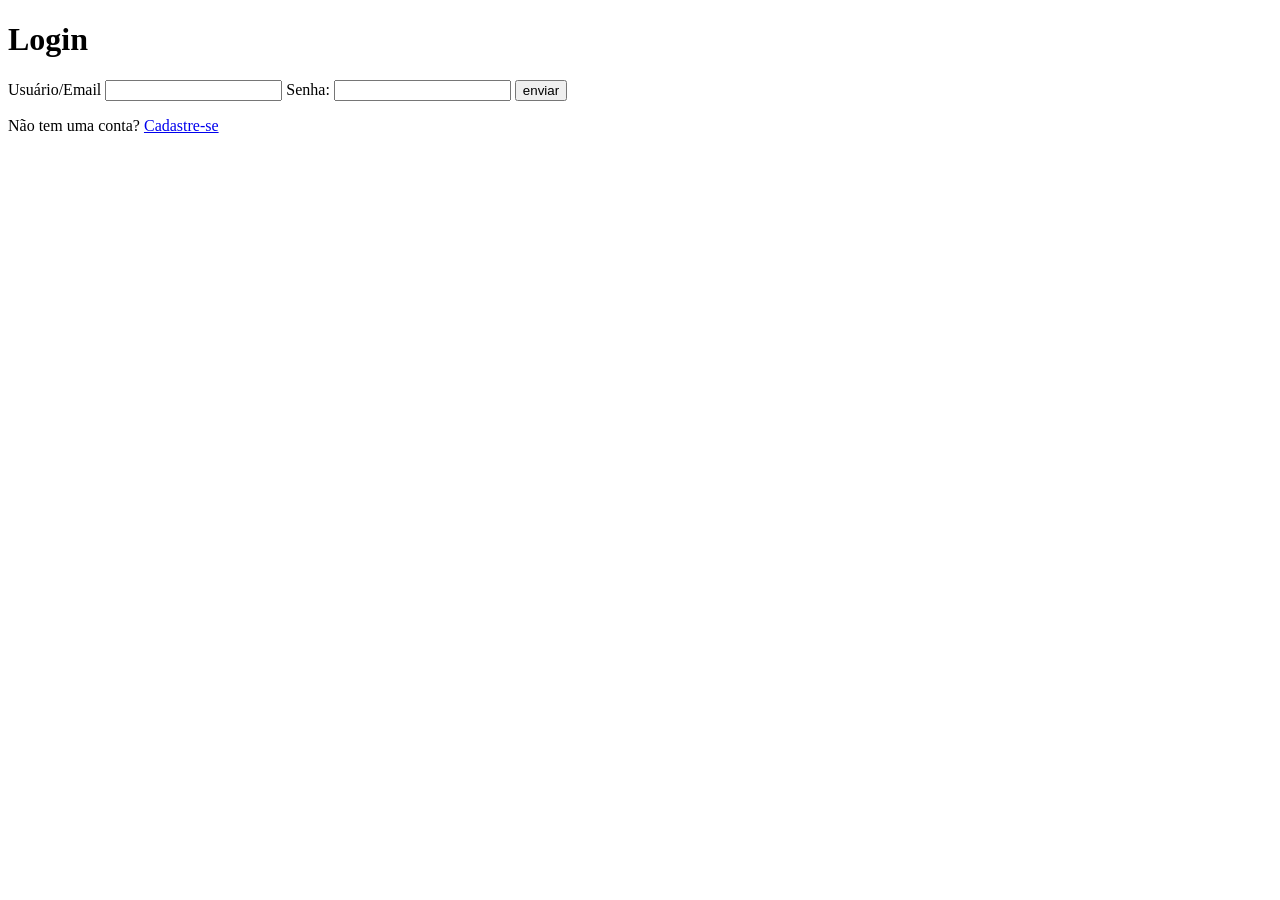
==== login.html @ b42fd9b4 "Rename Teladelogin.html to login.html" ====
<!DOCTYPE html>
<html lang="en">
<head>
    <meta charset="UTF-8">
    <meta name="viewport" content="width=device-width, initial-scale=1.0">
    <title>Document</title>
    <link rel="stylesheet" href="./STYLE.CSS">
</head>
<body>
    <form action ="./Sucesso.html"class=form>
        <h1 id="tituloform"> Login </h1>
        <label class="Textlabel"> Usuário/Email</label>
        <input class="campotexto" type="email" name="Email">
        <label class="Textlabel">Senha:</label>
        <input class="campotexto" type="password" name="Senha">
        <button id="Bnenviar" type="enviar">enviar</button>
        <p> Não tem uma conta? <a href="./Cadastro.html">Cadastre-se</a></p>
    </form>
</body>
</html>
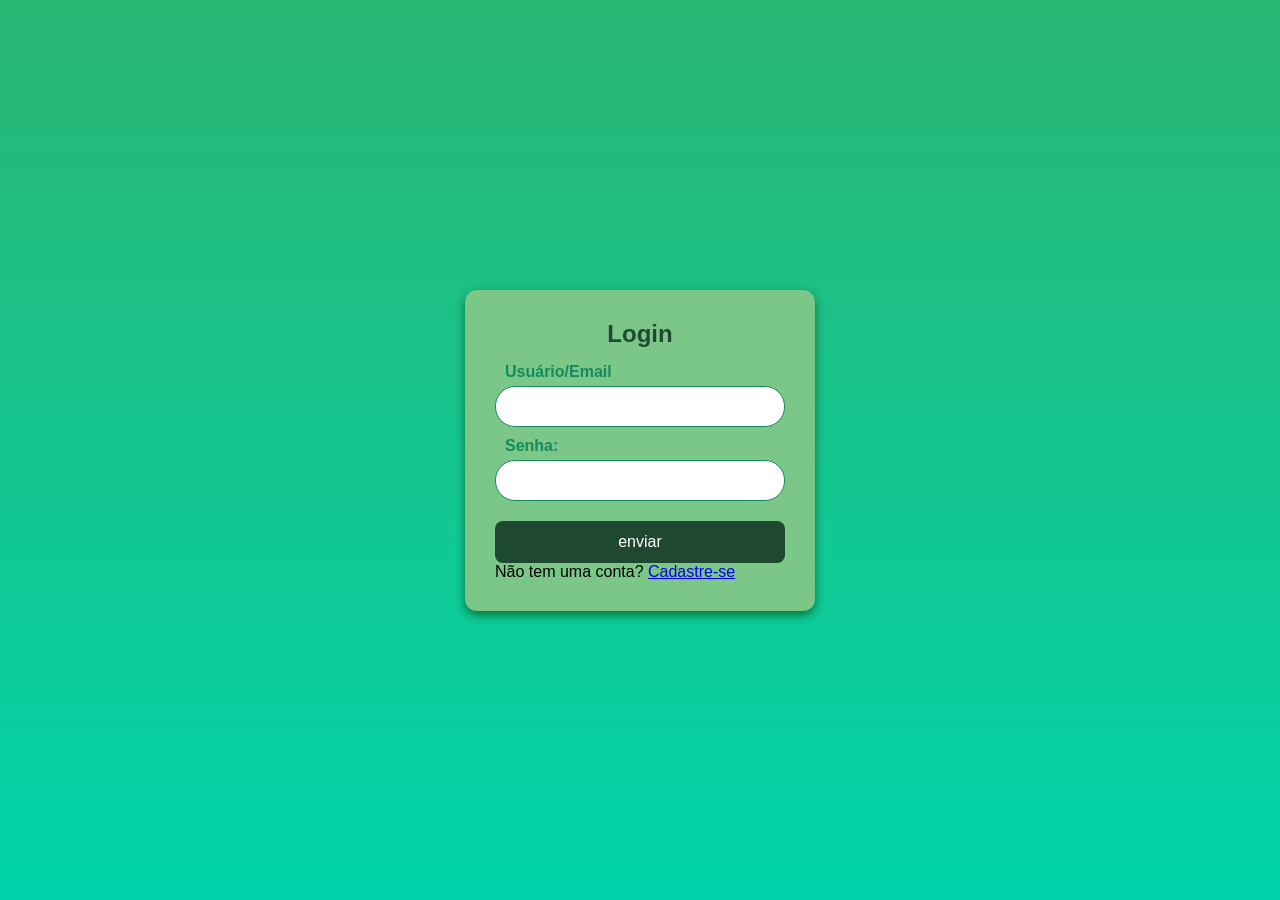
==== commit 1d5dffe5: "organizando o projeto" ====
--- a/login.html
+++ b/login.html
@@ -4,17 +4,17 @@
     <meta charset="UTF-8">
     <meta name="viewport" content="width=device-width, initial-scale=1.0">
     <title>Document</title>
-    <link rel="stylesheet" href="./STYLE.CSS">
+    <link rel="stylesheet" href="./css/style.css">
 </head>
 <body>
-    <form action ="./Sucesso.html"class=form>
+    <form action ="./html/sucesso.html" class="form">
         <h1 id="tituloform"> Login </h1>
         <label class="Textlabel"> Usuário/Email</label>
         <input class="campotexto" type="email" name="Email">
         <label class="Textlabel">Senha:</label>
         <input class="campotexto" type="password" name="Senha">
         <button id="Bnenviar" type="enviar">enviar</button>
-        <p> Não tem uma conta? <a href="./Cadastro.html">Cadastre-se</a></p>
+        <p> Não tem uma conta? <a href="./html/cadastro.html">Cadastre-se</a></p>
     </form>
 </body>
-</html>
+</html>
--- a/css/style.css
+++ b/css/style.css
@@ -0,0 +1,76 @@
+
+*{
+    margin: 0;
+    padding: 0;
+    box-sizing: border-box;
+}
+h1 {
+    font-size: 24px;
+}
+h1{
+    font-size: 24px;
+    color: rgb(20, 139, 93); 
+}
+body{
+    background-color:rgb(20, 139, 93) ;
+    font-family: arial, helvetica,sans-serif;
+    display: flex;
+    justify-content: center;
+    align-items:center;
+    height: 100vh;
+}
+.Textlabel{
+    margin:10px;
+    margin-bottom:5px;
+    Font-weight: bold;
+    color:rgb(20, 139, 93);
+}
+.campotexto{
+    padding:12px;
+    border:1px solid rgb(20, 139, 93);
+    border-radius: 20px;
+    outline: none;
+    transition:0.3s;
+}
+.campotext:focus{
+    border-color:rgb(20, 139, 93);
+    box-shadow: 0 5px 5px rgb(20, 139, 93);
+}
+.form{
+    background-color: #7bc787;
+    width: 350px;
+    padding: 30px;
+    border-radius: 12px;
+    box-shadow: 0 4px 10px rgba(10, 80, 21, 0.733);
+    display: flex;
+    flex-direction: column;
+}
+#tituloform{
+    text-align:center;
+    margin-bottom: 5px;
+    font-weight: bold;
+    color:rgba(12, 49, 32, 0.836);
+}
+#Bnenviar{
+    margin-top: 20px;
+    padding: 12px;
+    border: none;
+    background-color: rgba(12, 49, 32, 0.836);
+    color: white;
+    border: none;
+    border-radius: 8px;
+    cursor: pointer;
+    font-size:16px;
+    transition: 0.3s;
+}
+#Bnenviar:hover{
+    background-color: rgba(94, 218, 160, 0.836);
+}
+body{
+    margin: 0;  
+    height: 100vh;
+    display: flex;  
+    justify-content: center;    
+    align-items: center;    
+    background: linear-gradient(to bottom, #2bb673, #00d4aa);
+}
